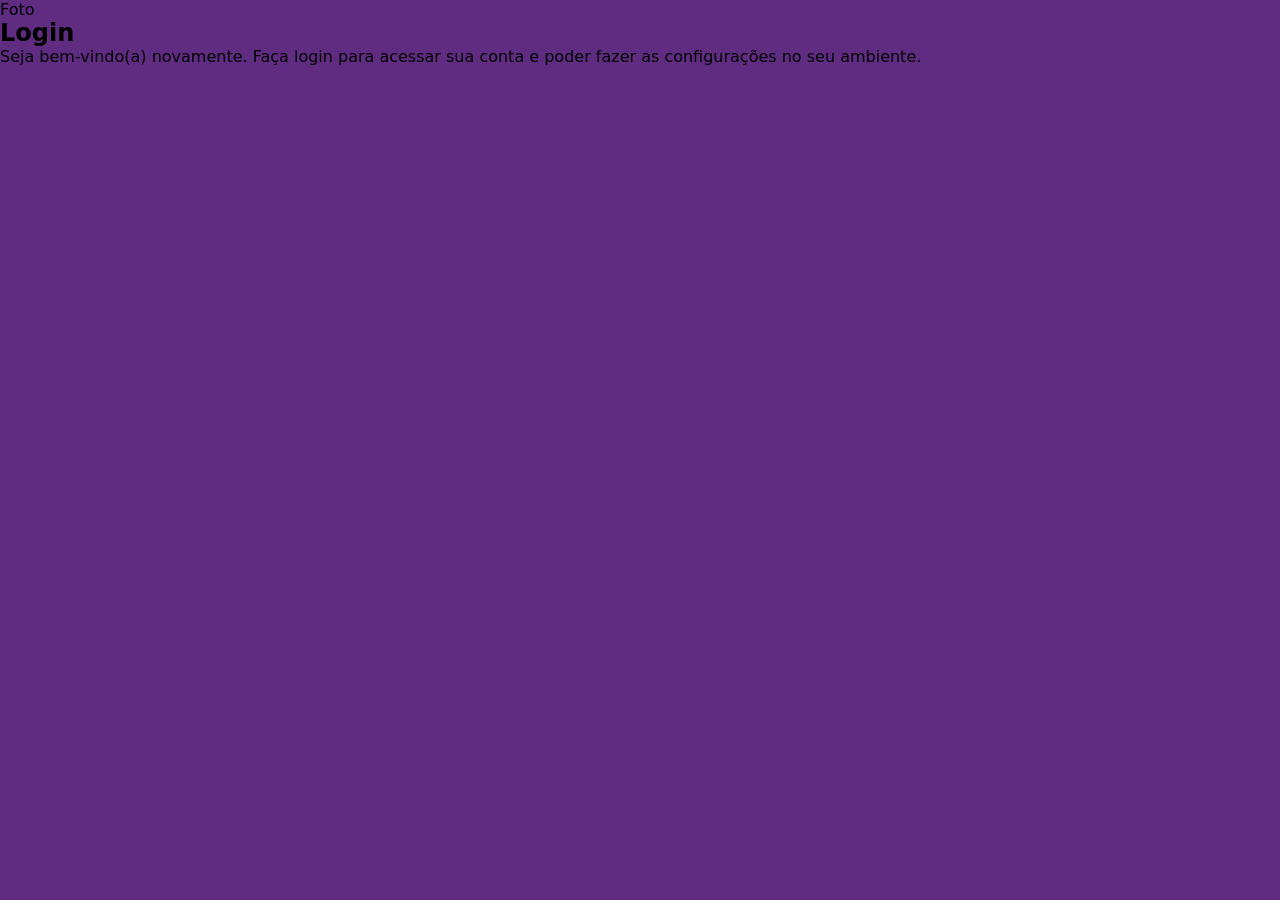
==== index2.html @ 9af193ec "Criei a versão aprimorada do projeto-login" ====
<!DOCTYPE html>
<html lang="pt-br">
<head>
    <meta charset="UTF-8">
    <meta name="viewport" content="width=device-width, initial-scale=1.0">
    <link rel="stylesheet" href="styles/style2.css">
    <title>Login</title>
</head>
<body>
    <main>
        <section id="login">
            <div id="image">
                Foto
            </div>
            <div id="form">
                <h1>Login</h1>
                <p>Seja bem-vindo(a) novamente. Faça login para acessar sua conta e poder fazer as configurações no seu ambiente.</p>
                <form action="login.php" method="post" autocomplete="on">

                </form>
            </div>
        </section>
    </main>
</body>
</html>
---- styles/style2.css ----
@charset "UTF-8";

:root {
    --cor1: #49a09d;
    --cor2: #5f2c82;
}

* {
    font-family: system-ui, -apple-system, BlinkMacSystemFont, 'Segoe UI', Roboto, Oxygen, Ubuntu, Cantarell, 'Open Sans', 'Helvetica Neue', sans-serif;

    padding: 0px;
    margin: 0px;
    box-sizing: border-box;
}

body, html {
    background-color: var(--cor2);
    
    height: 100vh;
    width: 100vw;
}
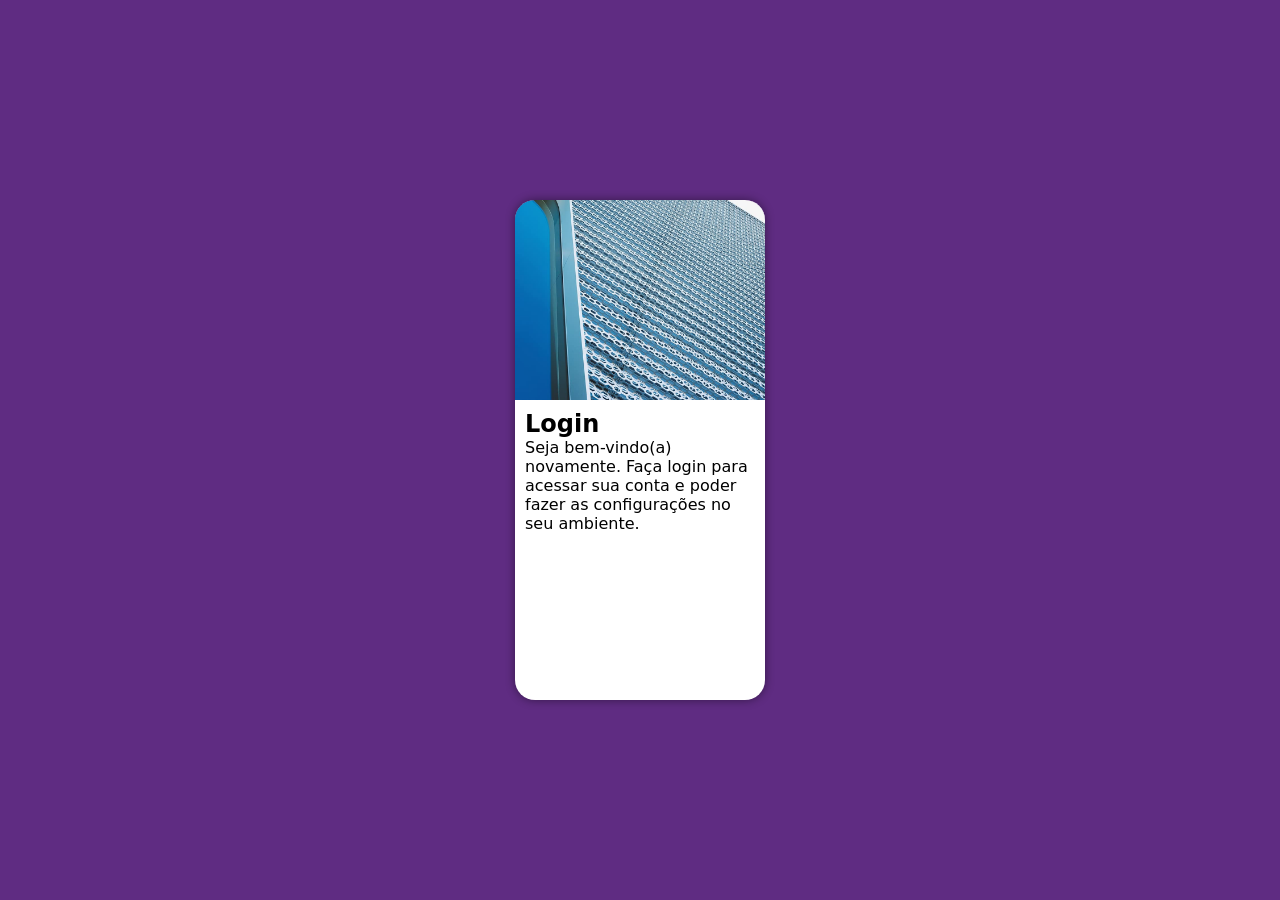
==== commit 5642567e: "Atualizei a versão aprimorada do projeto-login" ====
--- a/index2.html
+++ b/index2.html
@@ -10,7 +10,7 @@
     <main>
         <section id="login">
             <div id="image">
-                Foto
+                <!-- Aqui entra a imagem nas CSS -->
             </div>
             <div id="form">
                 <h1>Login</h1>
--- a/styles/style2.css
+++ b/styles/style2.css
@@ -1,10 +1,12 @@
 @charset "UTF-8";
 
+/* variables section */
 :root {
     --cor1: #49a09d;
     --cor2: #5f2c82;
 }
 
+/* reset */
 * {
     font-family: system-ui, -apple-system, BlinkMacSystemFont, 'Segoe UI', Roboto, Oxygen, Ubuntu, Cantarell, 'Open Sans', 'Helvetica Neue', sans-serif;
 
@@ -13,9 +15,46 @@
     box-sizing: border-box;
 }
 
+/* background settings */
 body, html {
     background-color: var(--cor2);
     
     height: 100vh;
     width: 100vw;
+}
+
+/* main settings */
+main {
+    position: relative;
+    height: 100vh;
+    width: 100vw;
+}
+
+/* section settings */
+section#login {
+    position: absolute;
+    top: 50%;
+    left: 50%;
+    transform: translate(-50%, -50%);
+    overflow: hidden;
+
+    width: 250px;
+    height: 500px;
+
+    background-color: white;
+    border-radius: 20px;
+    box-shadow: 0px 0px 10px rgba(0, 0, 0, 0.450);
+}
+
+section#login > div#image {
+    display: block;
+    height: 200px;
+    
+    background: var(--cor2) url('../images/metal.jpg') no-repeat left bottom;
+    background-size: cover;
+}
+
+section#login > div#form {
+    display: block;
+    padding: 10px;
 }
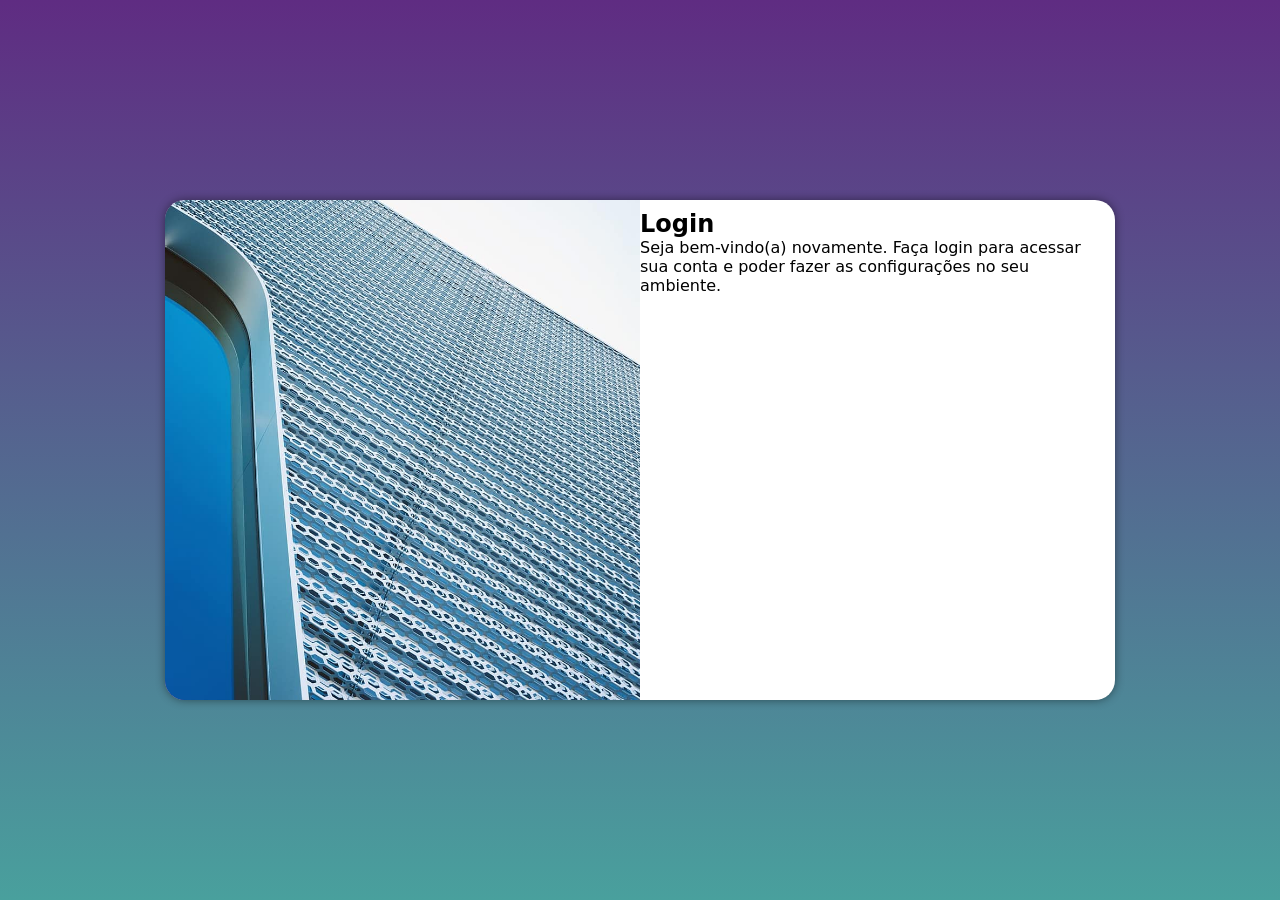
==== commit 7f4257e9: "Criei media query para outras telas" ====
--- a/index2.html
+++ b/index2.html
@@ -4,6 +4,7 @@
     <meta charset="UTF-8">
     <meta name="viewport" content="width=device-width, initial-scale=1.0">
     <link rel="stylesheet" href="styles/style2.css">
+    <link rel="stylesheet" href="styles/media-query.css">
     <title>Login</title>
 </head>
 <body>
--- a/styles/style2.css
+++ b/styles/style2.css
@@ -44,6 +44,9 @@
     background-color: white;
     border-radius: 20px;
     box-shadow: 0px 0px 10px rgba(0, 0, 0, 0.450);
+
+    transition: width 0.3s, height 0.3s;
+    transition-timing-function: ease;
 }
 
 section#login > div#image {
--- a/styles/media-query.css
+++ b/styles/media-query.css
@@ -0,0 +1,57 @@
+@charset "UTF-8";
+
+/* Typical Device Breakpoints
+------------------------------
+Small screens: up to 680px
+Mobile: from 680px to 768px
+Tablet: 768px to 992px
+Desktop: 992px up to 1200px
+Large screens: above 1200px
+*/
+
+:root {
+    --cor1: #49a09d;
+    --cor2: #5f2c82;
+}
+
+@media screen and (min-width: 768px) and (max-width: 992px) {
+    body {
+        background-image: linear-gradient(to top, var(--cor1), var(--cor2));
+    }
+
+    section#login {
+        width: 80vw;
+    }
+
+    section#login > div#image {
+        float: left;
+        width: 30%;
+        height: 100%;
+    }
+
+    section#login > div#form {
+        float: right;
+        width: 70%;
+    }
+}
+
+@media screen and (min-width: 992px) {
+    body {
+        background-image: linear-gradient(to top, var(--cor1), var(--cor2));
+    }
+
+    section#login {
+        width: 950px;
+    }
+
+    section#login > div#image {
+        float: left;
+        width: 50%;
+        height: 100%;
+    }
+
+    section#login > div#formulario {
+        float: right;
+        width: 50%;
+    }
+}
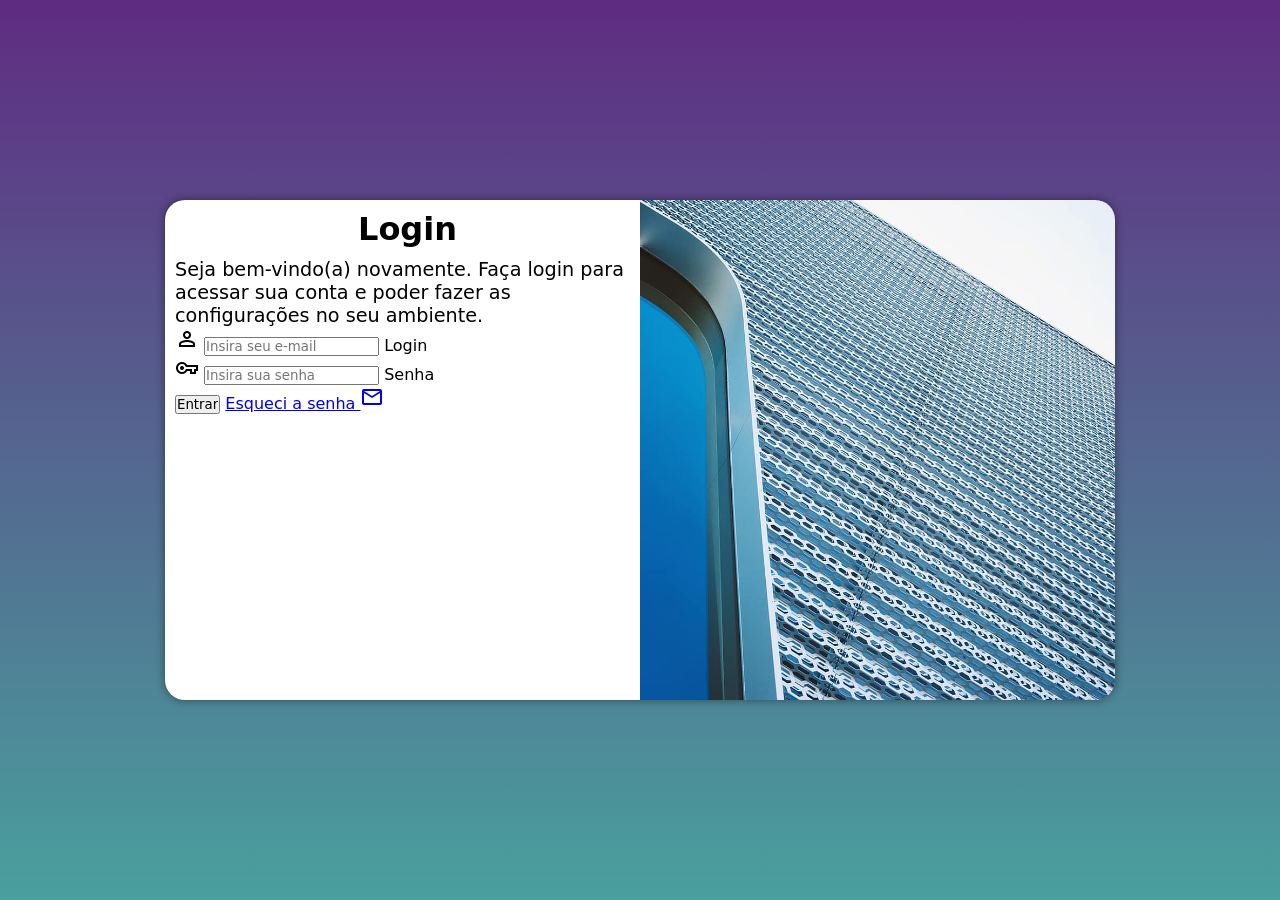
==== commit f8416af6: "Iniciei a construção do formulário" ====
--- a/index2.html
+++ b/index2.html
@@ -5,6 +5,7 @@
     <meta name="viewport" content="width=device-width, initial-scale=1.0">
     <link rel="stylesheet" href="styles/style2.css">
     <link rel="stylesheet" href="styles/media-query.css">
+    <link href="https://fonts.googleapis.com/css2?family=Material+Symbols+Outlined" rel="stylesheet"/>
     <title>Login</title>
 </head>
 <body>
@@ -17,7 +18,20 @@
                 <h1>Login</h1>
                 <p>Seja bem-vindo(a) novamente. Faça login para acessar sua conta e poder fazer as configurações no seu ambiente.</p>
                 <form action="login.php" method="post" autocomplete="on">
-
+                    <div class="field">
+                        <span class="material-symbols-outlined">person</span>
+                        <input type="email" name="login" id="ilogin" placeholder="Insira seu e-mail" maxlength="30"  autocomplete="email" required>
+                        <label for="ilogin">Login</label>
+                    </div>
+                    <div class="field">
+                        <span class="material-symbols-outlined">vpn_key</span>
+                        <input type="password" name="password" id="ipassword" placeholder="Insira sua senha" minlength="8" maxlength="20" autocomplete="current-password" required>
+                        <label for="ipassword">Senha</label>
+                    </div>
+                    <input type="submit" value="Entrar">
+                    <a href="esqueci.html">
+                        Esqueci a senha <span class="material-symbols-outlined">mail</span>
+                    </a>
                 </form>
             </div>
         </section>
--- a/styles/style2.css
+++ b/styles/style2.css
@@ -60,4 +60,13 @@
 section#login > div#form {
     display: block;
     padding: 10px;
+}
+
+div#form > h1 {
+    text-align: center;
+    margin-bottom: 10px;
+}
+
+div#form > p {
+    font-size: 0.8em;
 }
--- a/styles/media-query.css
+++ b/styles/media-query.css
@@ -9,11 +9,13 @@
 Large screens: above 1200px
 */
 
+/* variables section */
 :root {
     --cor1: #49a09d;
     --cor2: #5f2c82;
 }
 
+/* tablet settings */
 @media screen and (min-width: 768px) and (max-width: 992px) {
     body {
         background-image: linear-gradient(to top, var(--cor1), var(--cor2));
@@ -35,6 +37,7 @@
     }
 }
 
+/* desktop and large screens settings */
 @media screen and (min-width: 992px) {
     body {
         background-image: linear-gradient(to top, var(--cor1), var(--cor2));
@@ -45,13 +48,21 @@
     }
 
     section#login > div#image {
-        float: left;
+        float: right;
         width: 50%;
         height: 100%;
     }
 
     section#login > div#formulario {
-        float: right;
+        float: left;
         width: 50%;
     }
+
+    div#form > h1 {
+        font-size: 2em;
+    }
+
+    div#form > p {
+        font-size: 1.2em;
+    }
 }
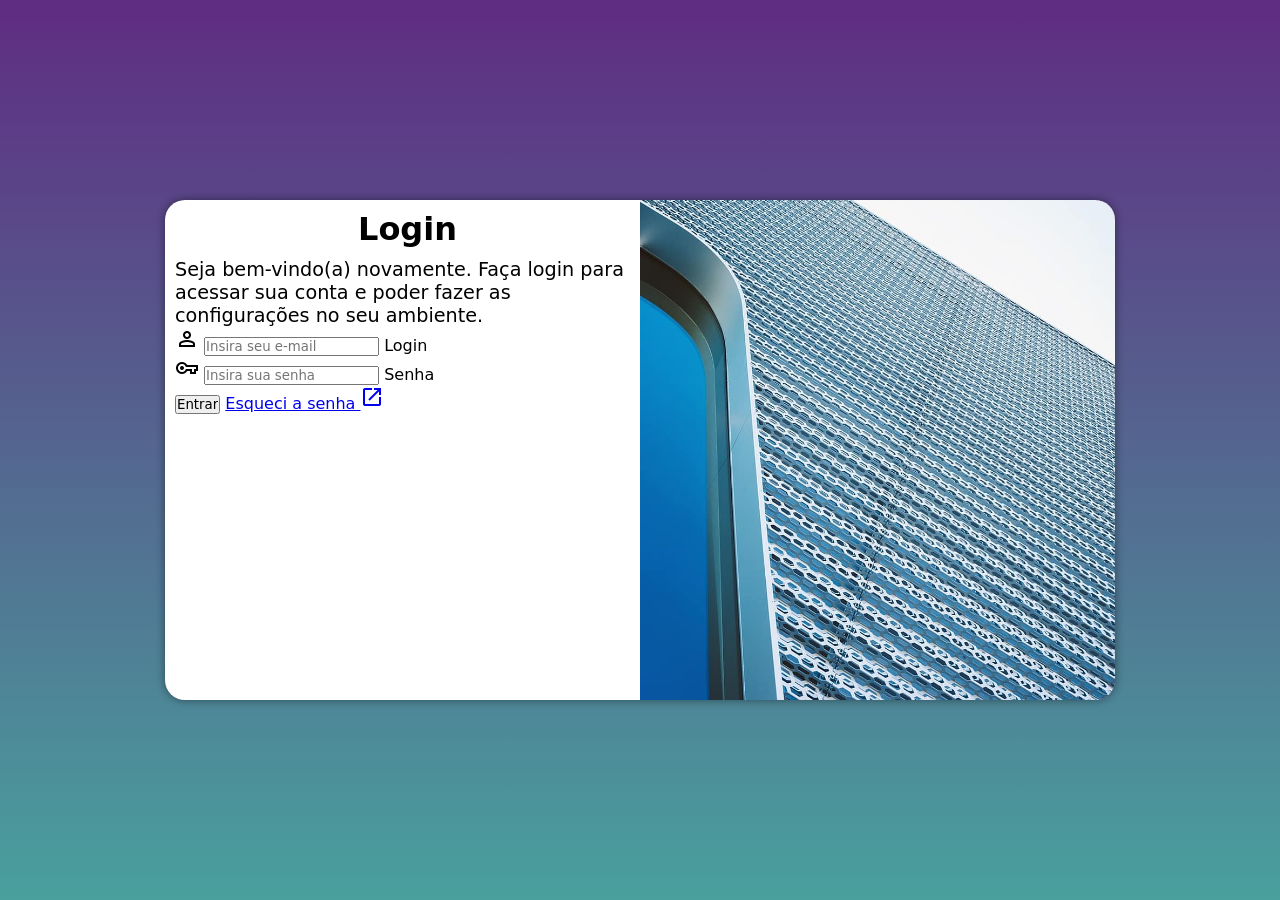
==== commit eab5923b: "Update index2.html" ====
--- a/index2.html
+++ b/index2.html
@@ -29,8 +29,8 @@
                         <label for="ipassword">Senha</label>
                     </div>
                     <input type="submit" value="Entrar">
-                    <a href="esqueci.html">
-                        Esqueci a senha <span class="material-symbols-outlined">mail</span>
+                    <a href="iforgot.html">
+                        Esqueci a senha <span class="material-symbols-outlined">open_in_new</span>
                     </a>
                 </form>
             </div>
